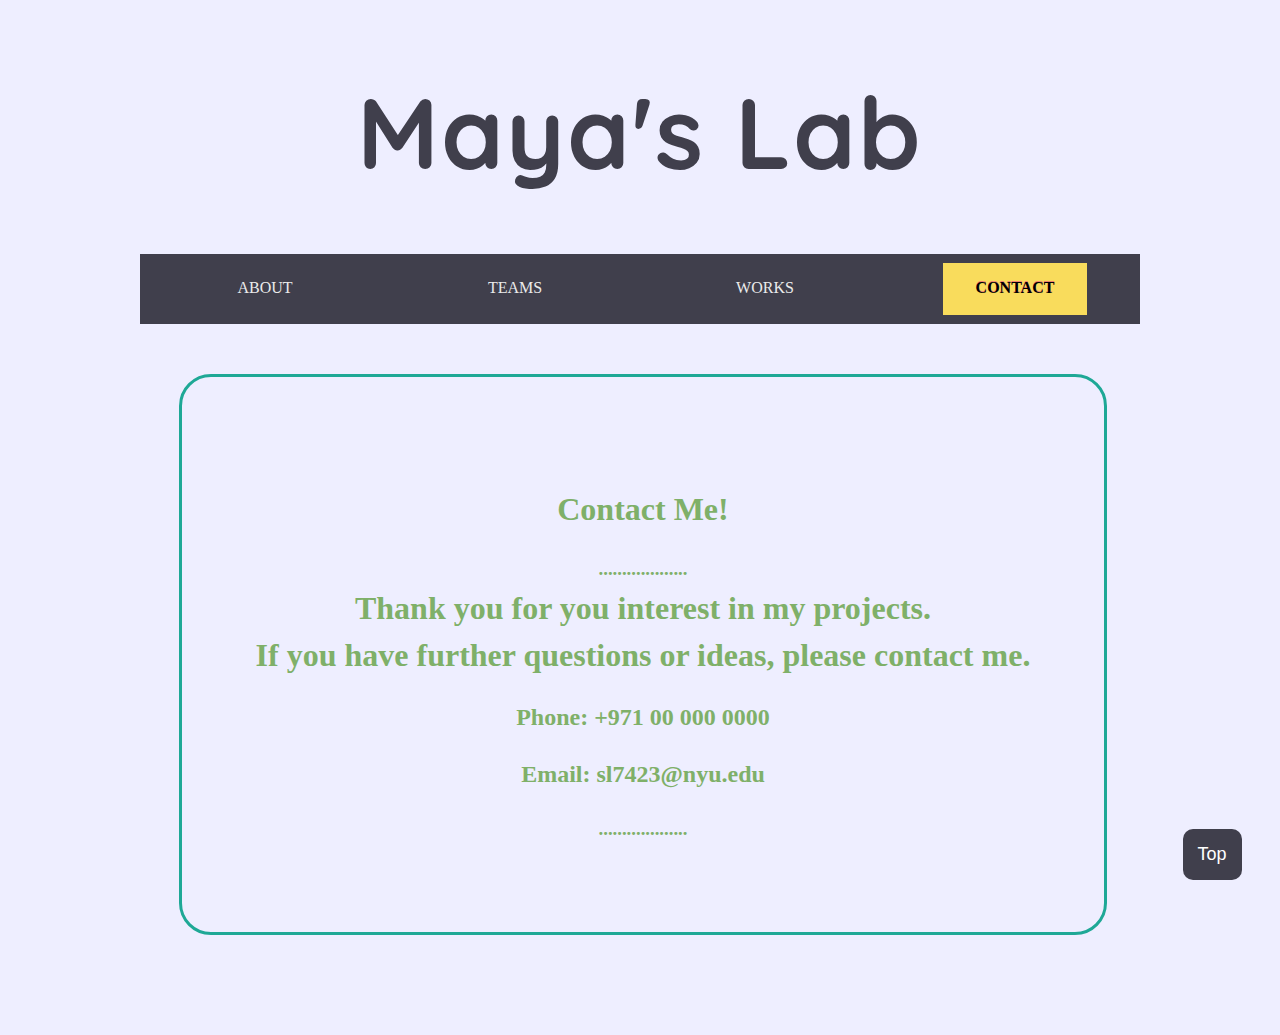
==== contactIndex.html @ f13c3273 "initial commit" ====
<!DOCTYPE html>

<html lang="en">
  <head>
    <title>CommLab Recap</title>

    <!-- header font -->
    <link rel="preconnect" href="https://fonts.googleapis.com">
    <link rel="preconnect" href="https://fonts.gstatic.com" crossorigin>
    <link href="https://fonts.googleapis.com/css2?family=Quicksand:wght@600&display=swap" rel="stylesheet">


    <div class="header">
      <!-- <img src="images/logo.png" alt="Logo of 30MFF World Premiere Site"/> -->
      <h1>Maya's Lab</h1>
    </div>
    <link rel="stylesheet" href="contactStyle.css"/>
    <script src="script.js"></script>

  </head>


  <body>


<!-- start of nagivation bar -->
        <ul>
        <li><a href="index.html">About</a></li>
      	<li><a href="teamIndex.html">Teams</a></li>
      	<li><a href="workIndex.html">Works</a></li>
      	<li id="current"><a href="contactIndex.html">Contact</a></li>
        </ul>

<!-- end of navigation bar -->
<!-- start of aboutProject page -->

      <div class="teamPage">
        <h1>Contact Me!</h1>
        <div class="explanation">
          <h3>...................</h3>

          <h1>Thank you for you interest in my projects.</h1>
          <h1>If you have further questions or ideas, please contact me.</h1>

          <h2>Phone: +971 00 000 0000</h2>
          <h2>Email: sl7423@nyu.edu</h2>

          <h3>...................</h3>
          </div>
      </div>


      </div>
    </div>

    <button onclick="topFunction()" id="topButton" title="Go to top">Top</button>

  </body>

</html>
---- contactStyle.css ----
* {
  margin: 0px;
  padding: 0px;
  list-style: none;
  text-decoration: none;
  color: #403F4C;
  background-color: #EEEEFF;
}

.header {
  height: 145px;
  text-align: center;
  box-sizing: border-box;
  margin-top:70px;
  margin-bottom:40px;
}

/* .header img {
  height: 200px;
  padding-top: 50px;
  padding-bottom: 15px;
} */

.header h1 {
  font-size:100px;
  font-family: 'Quicksand', sans-serif;
  letter-spacing: 2px;
  margin-top: -1px;
}
/* -------------------------------------------- */

body {
  margin-left: 5%;
  margin-right:5%;
}

/* navigation bar */
ul{
	display: flex;
	width: 100%;
	height: 70px;
	margin: auto;
	max-width: 1000px;
	justify-content: space-between;
	text-align: center;
  background-color: #403F4C;
  margin-bottom: 50px;
}
li {
	padding: 1rem 2rem 1.15rem;
  text-transform: uppercase;
  cursor: pointer;
  color: #ebebeb;
	min-width: 80px;
	margin: auto;
  background-color: inherit;
}

a {
  background-color: inherit;
  color: #ebebeb;
}

p {
  margin-left: 20px;
  margin-right: 20px;
  margin-top: 30px;
}

footer {
  margin-top: 30px;
}

li:hover {
  /* background-image: url('https://scottyzen.sirv.com/Images/v/button.png'); */
  color: blue;
  background-size: 100% 100%;
  animation: spring 300ms ease-out;
  text-shadow: 0 -1px 0 #ef816c;
	font-weight: bold;
  background-color: #F9DC5C;
}

li:hover a {
color: black;
}

#current {
  color: black;
  background-size: 100% 100%;
  animation: spring 300ms ease-out;
  text-shadow: 0 -1px 0 #ef816c;
	font-weight: bold;
  background-color: #F9DC5C;
}

#current a {
  color: inherit;
}

li:active {
  transform: translateY(4px);
}

@keyframes spring {
  15% {
    -webkit-transform-origin: center center;
    -webkit-transform: scale(1.2, 1.1);
  }
  40% {
    -webkit-transform-origin: center center;
    -webkit-transform: scale(0.95, 0.95);
  }
  75% {
    -webkit-transform-origin: center center;
    -webkit-transform: scale(1.05, 1);
  }
  100% {
    -webkit-transform-origin: center center;
    -webkit-transform: scale(1, 1);
  }
}



/* -------------------------------------------- */
/* Try out grid */
.wrapper {
  margin-left: 25px;
  margin-right: 15px;

  display: grid;
  grid-template-columns: repeat(12, [col-start] 1fr);
  gap: 20px;
}

.wrapper > * {
  grid-column: col-start / span 12;
}

@media (min-width: 500px) {
  nav ul {
    display: flex;
    justify-content: space-between;
  }
}

@media (min-width: 700px) {
  nav ul {
    flex-direction: column;
  }
}

/* ------------------------------------------------- */
/* aboutProject page */


.teamPage {
  width: 80%;
  height: inherit;
  background-color: inherit;

  text-align: center;
  justify-content: center;

  /* border:2px solid white; */
  border: 0.2rem solid #1EA896;
  border-radius: 2rem;

  padding-top:9%;
  padding-bottom:8%;

  /* margin-top:130px;
  margin-bottom:30px; */
  margin-left: 10%;
  margin-right: 10%;
  margin-bottom: 100px;
}

.teamPage h1 {
  margin-top: 10px;
  background-color: inherit;
  text-align: center;
  justify-content:
  font-family: "Vibur", sans-serif;
  color: #7FB069;
}

.teamPage h2 {
  margin-top: 30px;
  background-color: inherit;
  text-align: center;
  justify-content:
  font-family: "Vibur", sans-serif;
  color: #7FB069;
}

.teamPage h3 {
  margin-top: 30px;
  background-color: inherit;
  text-align: center;
  justify-content:
  font-family: "Vibur", sans-serif;
  color: #7FB069;

}

/* ----------------------------------------- */
/* button */

#topButton {
  position: fixed; /* Fixed/sticky position */
  bottom: 20px; /* Place the button at the bottom of the page */
  right: 3%; /* Place the button 30px from the right */
  z-index: 99; /* Make sure it does not overlap */
  border: none; /* Remove borders */
  outline: none; /* Remove outline */
  background-color: #403F4C; /* Set a background color */
  color: white; /* Text color */
  cursor: pointer; /* Add a mouse pointer on hover */
  padding: 15px; /* Some padding */
  border-radius: 10px; /* Rounded corners */
  font-size: 18px; /* Increase font size */
}

#topButton:hover {
  background-color: #F9DC5C; /* Add a dark-grey background on hover */
  color:#403F4C;
}

/* ----------------------------------------- */
/* Additionl CSS */
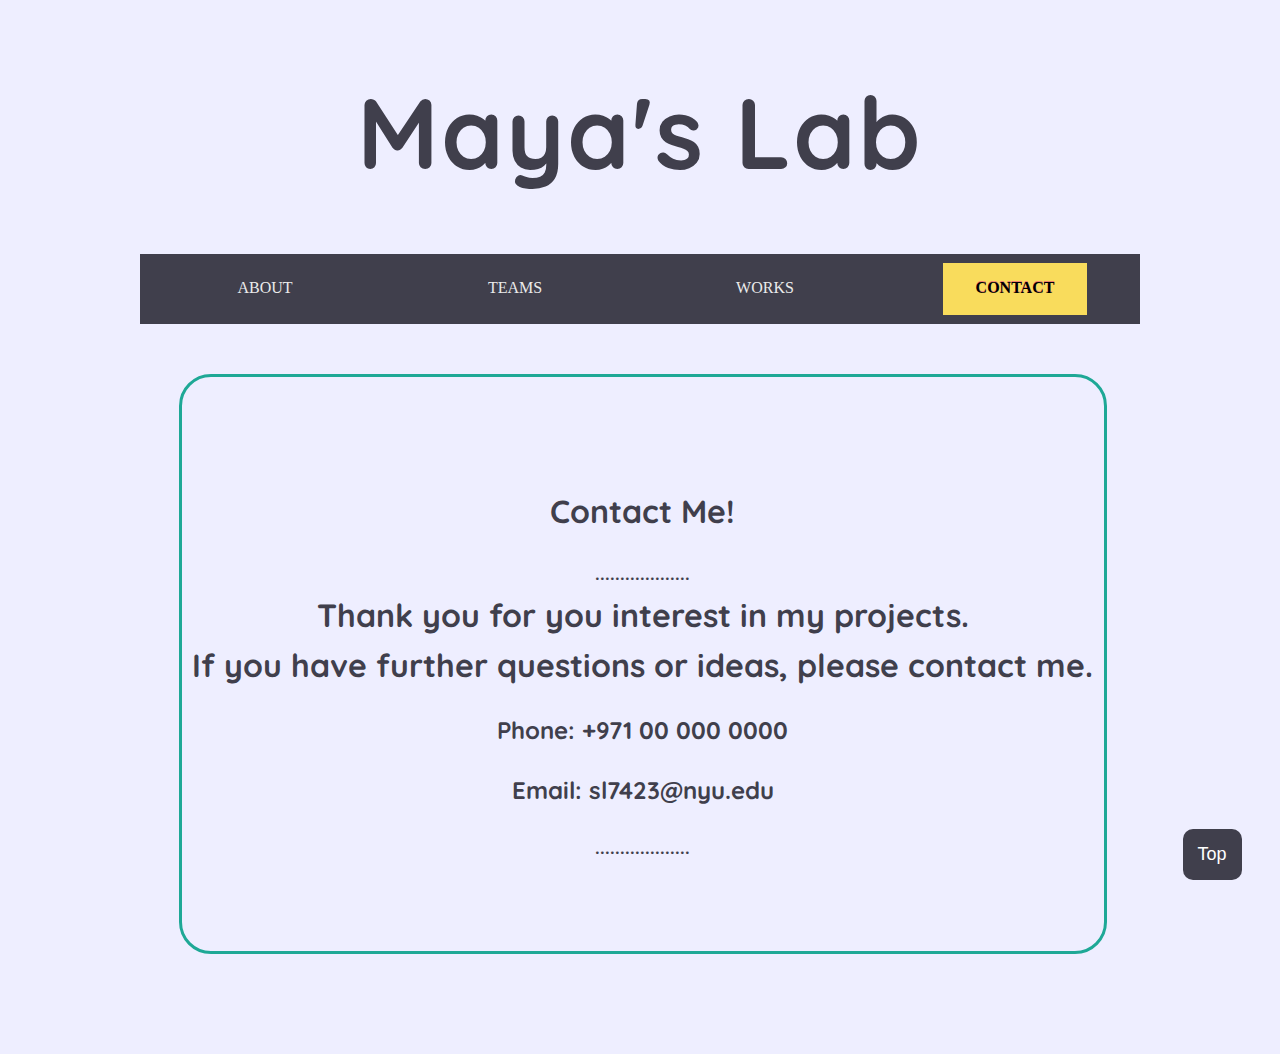
==== commit 1dc35a92: "Final Commit" ====
--- a/contactIndex.html
+++ b/contactIndex.html
@@ -14,6 +14,11 @@
       <!-- <img src="images/logo.png" alt="Logo of 30MFF World Premiere Site"/> -->
       <h1>Maya's Lab</h1>
     </div>
+    <!-- expalantion font -->
+    <link rel="preconnect" href="https://fonts.googleapis.com">
+    <link rel="preconnect" href="https://fonts.gstatic.com" crossorigin>
+    <link href="https://fonts.googleapis.com/css2?family=Quicksand:wght@600&display=swap" rel="stylesheet">
+
     <link rel="stylesheet" href="contactStyle.css"/>
     <script src="script.js"></script>
 
--- a/contactStyle.css
+++ b/contactStyle.css
@@ -181,27 +181,27 @@
   margin-top: 10px;
   background-color: inherit;
   text-align: center;
-  justify-content:
-  font-family: "Vibur", sans-serif;
-  color: #7FB069;
+  justify-content:center;
+  font-family: 'Quicksand', sans-serif;
+  color: #403F4C;
 }
 
 .teamPage h2 {
   margin-top: 30px;
   background-color: inherit;
   text-align: center;
-  justify-content:
-  font-family: "Vibur", sans-serif;
-  color: #7FB069;
+  justify-content:center;
+  font-family: 'Quicksand', sans-serif;
+  color: #403F4C;
 }
 
 .teamPage h3 {
   margin-top: 30px;
   background-color: inherit;
   text-align: center;
-  justify-content:
-  font-family: "Vibur", sans-serif;
-  color: #7FB069;
+  justify-content:center;
+  font-family: 'Quicksand', sans-serif;
+  color: #403F4C;
 
 }
 
